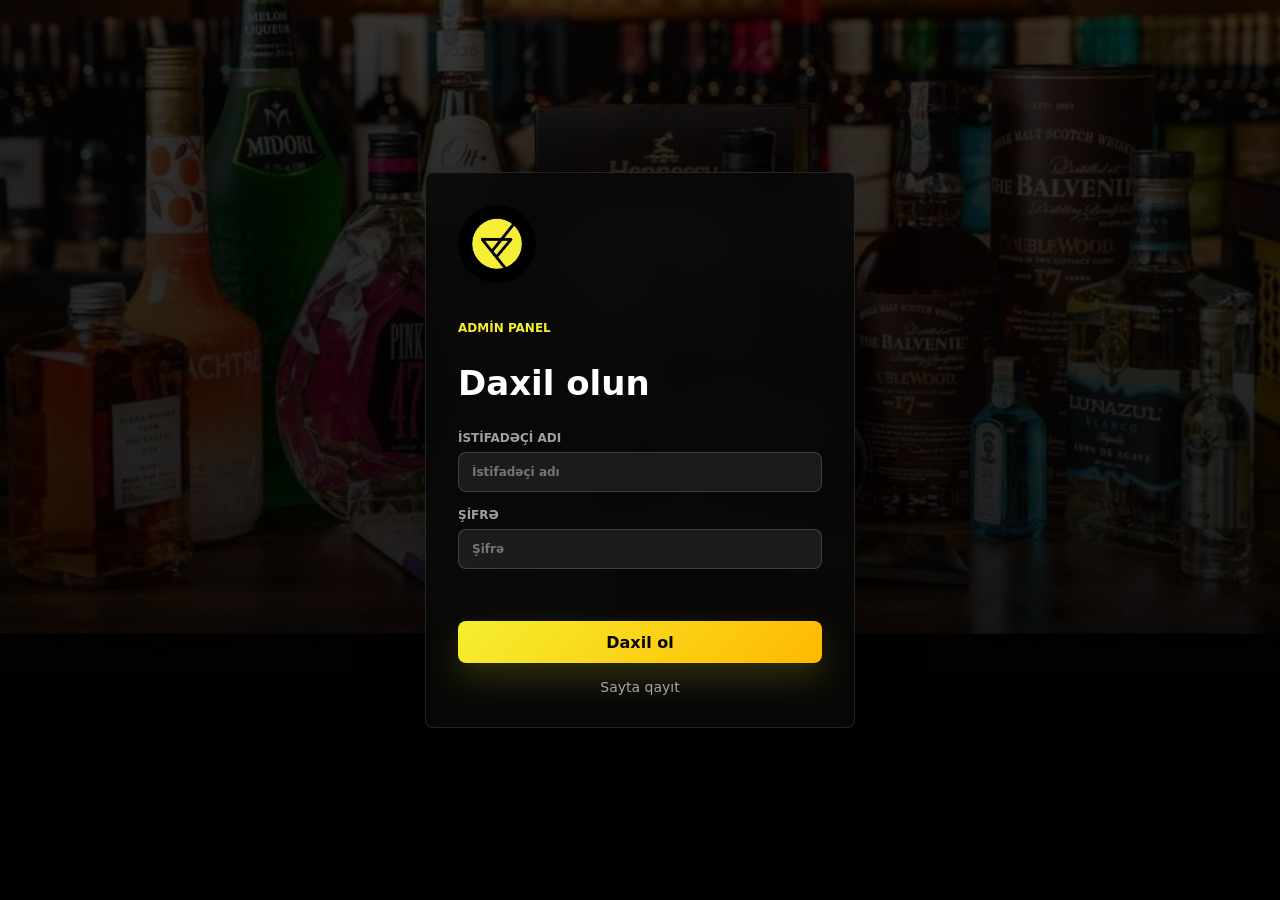
==== admin.html @ 233e59bf "Add files via upload" ====
<!doctype html>
<html lang="az">
  <head>
    <meta charset="UTF-8" />
    <meta name="viewport" content="width=device-width, initial-scale=1.0" />
    <title>AlcoPoint Admin</title>
    <link rel="icon" href="assets/logo.jpeg" />
    <link rel="stylesheet" href="assets/styles.css" />
  </head>
  <body class="admin-body">
    <div class="admin-login" id="loginScreen">
      <form class="login-card" id="loginForm">
        <img src="assets/logo.jpeg" alt="AlcoPoint" />
        <p class="eyebrow">Admin panel</p>
        <h1>Daxil olun</h1>
        <label>
          İstifadəçi adı
          <input name="username" type="text" autocomplete="username" placeholder="İstifadəçi adı" required />
        </label>
        <label>
          Şifrə
          <input name="password" type="password" autocomplete="current-password" placeholder="Şifrə" required />
        </label>
        <p class="form-error" id="loginError"></p>
        <button class="primary-btn" type="submit">Daxil ol</button>
        <a class="muted-link" href="index.html">Sayta qayıt</a>
      </form>
    </div>

    <div class="admin-shell" id="adminShell" hidden>
      <aside class="admin-sidebar">
        <a class="brand admin-brand" href="index.html">
          <img src="assets/logo.jpeg" alt="" />
          <span>ALCOPOINT</span>
        </a>
        <nav aria-label="Admin menyu">
          <a href="#dashboard" data-admin-link>Dashboard</a>
          <a href="#products" data-admin-link>Məhsullar</a>
          <a href="#stores" data-admin-link>Filiallar</a>
          <a href="#gallery" data-admin-link>Qalereya</a>
          <a href="#careers" data-admin-link>Karyera</a>
          <a href="#users" data-admin-link>İstifadəçilər</a>
          <a href="#settings" data-admin-link>Ayarlar</a>
        </nav>
        <div class="sidebar-bottom">
          <a class="outline-btn" href="index.html">Sayta bax</a>
          <button class="ghost-btn" id="logoutBtn" type="button">Çıxış</button>
        </div>
      </aside>

      <main class="admin-main">
        <section class="admin-view" id="view-dashboard">
          <div class="admin-heading">
            <div>
              <p class="eyebrow">İdarəetmə</p>
              <h1>Dashboard</h1>
            </div>
            <button class="ghost-btn" id="resetDemoBtn" type="button">Məlumatları sıfırla</button>
          </div>
          <div class="metric-grid" id="metricGrid"></div>
          <div class="admin-panel">
            <h2>Tez baxış</h2>
            <div class="recent-list" id="recentList"></div>
          </div>
        </section>

        <section class="admin-view" id="view-products" hidden>
          <div class="admin-heading">
            <div>
              <p class="eyebrow">Kataloq</p>
              <h1>Məhsullar</h1>
            </div>
            <button class="primary-btn" data-open-form="product" type="button">Yeni məhsul</button>
          </div>
          <div class="admin-grid-two">
            <form class="admin-form" id="productForm" hidden>
              <h2 id="productFormTitle">Yeni məhsul</h2>
              <input type="hidden" name="id" />
              <label>
                Məhsul adı
                <input name="name" type="text" required />
              </label>
              <div class="form-row">
                <label>
                  Kateqoriya
                  <select name="category" id="productCategorySelect"></select>
                </label>
                <label>
                  Həcm
                  <input name="volume" type="text" placeholder="700 ml" />
                </label>
              </div>
              <div class="form-row">
                <label>
                  Brend
                  <input name="brand" type="text" />
                </label>
                <label>
                  Mənbə
                  <input name="source" type="url" placeholder="https://wolt.com/..." />
                </label>
              </div>
              <label>
                Qısa təsvir
                <textarea name="description" rows="3"></textarea>
              </label>
              <label>
                Şəkil URL
                <input name="image" type="url" placeholder="https://..." />
              </label>
              <label>
                Şəkil yüklə
                <input name="imageFile" type="file" accept="image/*" />
              </label>
              <label class="checkbox-line">
                <input name="featured" type="checkbox" />
                Populyar məhsul kimi göstər
              </label>
              <div class="form-actions">
                <button class="primary-btn" type="submit">Yadda saxla</button>
                <button class="ghost-btn" data-cancel-form="product" type="button">Ləğv et</button>
              </div>
            </form>
            <div class="admin-panel">
              <div class="import-box">
                <h2>Excel ilə artır</h2>
                <p>
                  `.xlsx`, `.xls` və ya `.csv` faylında ad/name, kateqoriya/category,
                  şəkil/image, brend/brand və həcm/volume sütunlarını oxuyur. Qiymət
                  sütunu varsa da sayta əlavə edilmir.
                </p>
                <div class="import-actions">
                  <input id="productImportFile" type="file" accept=".xlsx,.xls,.csv,text/csv" />
                  <button class="ghost-btn" id="importProductsBtn" type="button">İdxal et</button>
                  <button class="ghost-btn" id="downloadTemplateBtn" type="button">Şablon CSV</button>
                </div>
                <div class="wolt-import">
                  <label>
                    Wolt linki ilə inteqrasiya
                    <input id="woltImportUrl" type="url" placeholder="https://wolt.com/en/aze/baku/venue/alkopoint" />
                  </label>
                  <button class="ghost-btn" id="importWoltBtn" type="button">Wolt-dan çək</button>
                </div>
                <p class="import-status" id="importStatus"></p>
              </div>
              <h2>Məhsul siyahısı</h2>
              <div class="admin-list" id="productList"></div>
            </div>
          </div>
        </section>

        <section class="admin-view" id="view-stores" hidden>
          <div class="admin-heading">
            <div>
              <p class="eyebrow">Ünvanlar</p>
              <h1>Filiallar</h1>
            </div>
            <button class="primary-btn" data-open-form="store" type="button">Yeni filial</button>
          </div>
          <div class="admin-grid-two">
            <form class="admin-form" id="storeForm" hidden>
              <h2 id="storeFormTitle">Yeni filial</h2>
              <input type="hidden" name="id" />
              <label>
                Filial adı
                <input name="name" type="text" required />
              </label>
              <label>
                Ünvan
                <textarea name="address" rows="3" required></textarea>
              </label>
              <div class="form-row">
                <label>
                  Telefon
                  <input name="phone" type="text" placeholder="+994..." />
                </label>
                <label>
                  İş saatı
                  <input name="hours" type="text" placeholder="09:00 - 01:00" />
                </label>
              </div>
              <label>
                Google Maps linki
                <input name="mapUrl" type="url" placeholder="https://maps.google.com/..." />
              </label>
              <div class="form-row">
                <label>
                  Latitude
                  <input name="lat" type="number" step="any" placeholder="40.4093" />
                </label>
                <label>
                  Longitude
                  <input name="lng" type="number" step="any" placeholder="49.8671" />
                </label>
              </div>
              <p class="form-hint">Ən yaxın filial funksiyası üçün koordinatları Google Maps-dən kopyalayın.</p>
              <label>
                Filial şəkli URL
                <input name="image" type="url" placeholder="https://..." />
              </label>
              <label>
                Filial şəkli yüklə
                <input name="imageFile" type="file" accept="image/*" />
              </label>
              <div class="form-actions">
                <button class="primary-btn" type="submit">Yadda saxla</button>
                <button class="ghost-btn" data-cancel-form="store" type="button">Ləğv et</button>
              </div>
            </form>
            <div class="admin-panel">
              <h2>Filial siyahısı</h2>
              <div class="admin-list" id="storeList"></div>
            </div>
          </div>
        </section>

        <section class="admin-view" id="view-gallery" hidden>
          <div class="admin-heading">
            <div>
              <p class="eyebrow">Media</p>
              <h1>Qalereya</h1>
            </div>
            <button class="primary-btn" data-open-form="gallery" type="button">Yeni media</button>
          </div>
          <div class="admin-grid-two">
            <form class="admin-form" id="galleryForm" hidden>
              <h2 id="galleryFormTitle">Yeni media</h2>
              <input type="hidden" name="id" />
              <label>
                Başlıq
                <input name="title" type="text" required />
              </label>
              <label>
                Media tipi
                <select name="type">
                  <option value="image">Şəkil</option>
                  <option value="video">Video</option>
                </select>
              </label>
              <label>
                Media URL
                <input name="image" type="url" placeholder="Şəkil və ya video linki" />
              </label>
              <label>
                Şəkil yüklə
                <input name="imageFile" type="file" accept="image/*" />
              </label>
              <label>
                Video yüklə
                <input name="videoFile" type="file" accept="video/*" />
              </label>
              <div class="form-actions">
                <button class="primary-btn" type="submit">Yadda saxla</button>
                <button class="ghost-btn" data-cancel-form="gallery" type="button">Ləğv et</button>
              </div>
            </form>
            <div class="admin-panel">
              <h2>Qalereya siyahısı</h2>
              <div class="admin-list" id="galleryList"></div>
            </div>
          </div>
        </section>


        <section class="admin-view" id="view-careers" hidden>
          <div class="admin-heading">
            <div>
              <p class="eyebrow">Karyera</p>
              <h1>Karyera səhifəsi</h1>
            </div>
            <button class="primary-btn" data-open-form="career" type="button">Yeni karyera məlumatı</button>
          </div>
          <div class="admin-grid-two">
            <form class="admin-form" id="careerForm" hidden>
              <h2 id="careerFormTitle">Yeni karyera məlumatı</h2>
              <input type="hidden" name="id" />
              <label>
                Başlıq
                <input name="title" type="text" required placeholder="Məsələn: Satış məsləhətçisi" />
              </label>
              <label>
                Məlumat
                <textarea name="description" rows="5" required placeholder="Vakansiya, komanda xəbəri və ya karyera məlumatı"></textarea>
              </label>
              <label>
                Şəkil URL
                <input name="image" type="url" placeholder="https://..." />
              </label>
              <label>
                Şəkil yüklə
                <input name="imageFile" type="file" accept="image/*" />
              </label>
              <label>
                Əlaqə / müraciət linki
                <input name="link" type="text" placeholder="mailto:hr@... və ya WhatsApp/link" />
              </label>
              <div class="form-actions">
                <button class="primary-btn" type="submit">Yadda saxla</button>
                <button class="ghost-btn" data-cancel-form="career" type="button">Ləğv et</button>
              </div>
            </form>
            <div class="admin-panel">
              <h2>Karyera məlumatları</h2>
              <div class="admin-list" id="careerList"></div>
            </div>
          </div>
        </section>

        <section class="admin-view" id="view-users" hidden>
          <div class="admin-heading">
            <div>
              <p class="eyebrow">Giriş</p>
              <h1>İstifadəçilər</h1>
            </div>
            <button class="primary-btn" data-open-form="user" type="button">Yeni istifadəçi</button>
          </div>
          <div class="admin-grid-two">
            <form class="admin-form" id="userForm" hidden>
              <h2 id="userFormTitle">Yeni istifadəçi</h2>
              <input type="hidden" name="id" />
              <label>
                İstifadəçi adı
                <input name="username" type="text" required />
              </label>
              <label>
                Şifrə
                <input name="password" type="text" required />
              </label>
              <label>
                Rol
                <select name="role">
                  <option value="admin">Admin</option>
                  <option value="moderator">Moderator</option>
                  <option value="career">Karyera</option>
                </select>
              </label>
              <div class="form-actions">
                <button class="primary-btn" type="submit">Yadda saxla</button>
                <button class="ghost-btn" data-cancel-form="user" type="button">Ləğv et</button>
              </div>
            </form>
            <div class="admin-panel">
              <h2>Admin istifadəçiləri</h2>
              <div class="admin-list" id="userList"></div>
            </div>
          </div>
        </section>

        <section class="admin-view" id="view-settings" hidden>
          <div class="admin-heading">
            <div>
              <p class="eyebrow">Sayt</p>
              <h1>Ayarlar</h1>
            </div>
          </div>
          <form class="admin-form settings-form" id="settingsForm">
            <label>
              Telefon
              <input name="phone" type="text" />
            </label>
            <label>
              E-mail
              <input name="email" type="email" />
            </label>
            <label>
              Instagram linki
              <input name="instagram" type="url" placeholder="https://www.instagram.com/..." />
            </label>
            <label>
              LinkedIn linki
              <input name="linkedin" type="url" placeholder="https://www.linkedin.com/company/..." />
            </label>
            <label>
              Wolt linki
              <input name="wolt" type="url" placeholder="https://wolt.com/en/aze/baku/brand/alcopoint" />
            </label>
            <label>
              Mərkəzi Ofis ünvanı
              <input name="officeAddress" type="text" placeholder="Aşıq Molla Cümə küçəsi, 1/5" />
            </label>
            <div class="form-row">
              <label>
                Mərkəzi Ofis iş saatı
                <input name="officeHours" type="text" placeholder="09:00 - 18:00" />
              </label>
              <label>
                Mağazaların iş saatı
                <input name="storeHours" type="text" placeholder="09:00 - 01:00" />
              </label>
            </div>
            <label>
              Ümumi iş saatı / köhnə sahə
              <input name="hours" type="text" placeholder="09:00 - 01:00" />
            </label>
            <button class="primary-btn" type="submit">Ayarları saxla</button>
          </form>
        </section>
      </main>
    </div>

    <script src="assets/wolt-products.js"></script>
    <script src="assets/shared.js"></script>
    <script src="assets/admin.js"></script>
  </body>
</html>
---- assets/styles.css ----
:root {
  --ink: #090909;
  --ink-soft: #181818;
  --paper: #ffffff;
  --muted: #f4f5f0;
  --line: rgba(9, 9, 9, 0.12);
  --yellow: #f6ef2f;
  --yellow-dark: #d7c900;
  --text-muted: rgba(255, 255, 255, 0.68);
  --shadow: 0 24px 70px rgba(0, 0, 0, 0.18);
  font-family:
    Inter, ui-sans-serif, system-ui, -apple-system, BlinkMacSystemFont, "Segoe UI",
    Arial, sans-serif;
}

* {
  box-sizing: border-box;
}

html {
  scroll-behavior: smooth;
}

body {
  margin: 0;
  background: var(--paper);
  color: var(--ink);
}

body,
input,
button,
textarea,
select {
  font: inherit;
}

img {
  display: block;
  max-width: 100%;
}

a {
  color: inherit;
  text-decoration: none;
}

button,
a,
input,
textarea,
select {
  border-radius: 8px;
}

.site-header,
.admin-sidebar,
.site-footer,
.contact-band,
.section,
.hero-content,
.hero-stats {
  padding-inline: clamp(18px, 4vw, 64px);
}

.site-header {
  position: fixed;
  inset: 0 0 auto;
  z-index: 40;
  display: flex;
  align-items: center;
  justify-content: space-between;
  height: 76px;
  background: rgba(3, 3, 3, 0.82);
  border-bottom: 1px solid rgba(255, 255, 255, 0.1);
  color: #fff;
  backdrop-filter: blur(18px);
}

.brand {
  display: inline-flex;
  align-items: center;
  gap: 10px;
  font-weight: 900;
  letter-spacing: 0;
}

.brand img,
.footer-brand img {
  width: 42px;
  height: 42px;
  border-radius: 50%;
  object-fit: cover;
}

.desktop-nav,
.header-actions {
  display: flex;
  align-items: center;
  gap: 18px;
}

.desktop-nav a {
  color: rgba(255, 255, 255, 0.74);
  font-size: 14px;
}

.desktop-nav a:hover {
  color: #fff;
}

.primary-btn,
.outline-btn,
.ghost-btn,
.danger-btn {
  display: inline-flex;
  min-height: 42px;
  align-items: center;
  justify-content: center;
  gap: 8px;
  border: 1px solid transparent;
  padding: 11px 18px;
  font-weight: 800;
  cursor: pointer;
  transition:
    transform 180ms ease,
    background 180ms ease,
    border-color 180ms ease,
    color 180ms ease;
}

.primary-btn {
  background: var(--yellow);
  color: #070707;
  border-color: var(--yellow);
}

.primary-btn:hover,
.outline-btn:hover,
.ghost-btn:hover,
.danger-btn:hover {
  transform: translateY(-1px);
}

.primary-btn.small {
  min-height: 38px;
  padding: 9px 14px;
}

.outline-btn {
  color: #fff;
  border-color: rgba(255, 255, 255, 0.34);
  background: rgba(255, 255, 255, 0.05);
}

.outline-btn.dark {
  color: var(--ink);
  border-color: rgba(9, 9, 9, 0.22);
  background: #fff;
}

.ghost-btn {
  background: rgba(255, 255, 255, 0.08);
  border-color: rgba(255, 255, 255, 0.14);
  color: #fff;
}

.danger-btn {
  background: rgba(221, 45, 45, 0.08);
  border-color: rgba(221, 45, 45, 0.18);
  color: #cc2020;
}

.menu-toggle {
  display: none;
  width: 44px;
  height: 44px;
  border: 1px solid rgba(255, 255, 255, 0.16);
  background: rgba(255, 255, 255, 0.06);
  padding: 11px;
}

.menu-toggle span {
  display: block;
  width: 100%;
  height: 2px;
  background: #fff;
}

.menu-toggle span + span {
  margin-top: 8px;
}

.mobile-nav {
  position: fixed;
  z-index: 35;
  top: 76px;
  left: 0;
  right: 0;
  display: none;
  grid-template-columns: 1fr;
  gap: 8px;
  background: rgba(3, 3, 3, 0.96);
  padding: 16px 20px 20px;
  color: #fff;
}

.mobile-nav.open {
  display: grid;
}

.hero {
  position: relative;
  min-height: 94vh;
  display: grid;
  align-items: end;
  overflow: hidden;
  background: #050505;
  color: #fff;
}

.hero-bg,
.hero-overlay {
  position: absolute;
  inset: 0;
}

.hero-bg {
  background-image: url("arxa-logo.jpeg");
  background-position: center bottom;
  background-size: cover;
  transform: scale(1.02);
}

.hero-overlay {
  background:
    linear-gradient(180deg, rgba(0, 0, 0, 0.4), rgba(0, 0, 0, 0.18) 42%, rgba(0, 0, 0, 0.92)),
    radial-gradient(circle at 18% 38%, rgba(246, 239, 47, 0.18), transparent 30%);
}

.hero-content {
  position: relative;
  z-index: 1;
  width: min(920px, 100%);
  padding-top: 128px;
  padding-bottom: 160px;
}

.hero-logo-mark {
  width: 88px;
  height: 88px;
  margin-bottom: 28px;
  border-radius: 50%;
  border: 1px solid rgba(246, 239, 47, 0.34);
  background: rgba(0, 0, 0, 0.42);
  padding: 8px;
}

.hero-logo-mark img {
  width: 100%;
  height: 100%;
  border-radius: 50%;
  object-fit: cover;
}

.eyebrow {
  margin: 0 0 12px;
  color: var(--yellow);
  font-size: 12px;
  font-weight: 900;
  letter-spacing: 0;
  text-transform: uppercase;
}

.hero h1 {
  margin: 0;
  font-size: clamp(56px, 13vw, 150px);
  line-height: 0.86;
  letter-spacing: 0;
}

.hero h1 span {
  color: var(--yellow);
}

.hero-copy {
  width: min(650px, 100%);
  margin: 28px 0 34px;
  color: rgba(255, 255, 255, 0.78);
  font-size: clamp(17px, 2vw, 22px);
}

.hero-actions,
.contact-actions,
.form-actions {
  display: flex;
  flex-wrap: wrap;
  gap: 12px;
}

.hero-stats {
  position: absolute;
  z-index: 2;
  left: 0;
  right: 0;
  bottom: 0;
  display: grid;
  grid-template-columns: repeat(3, 1fr);
  border-top: 1px solid rgba(255, 255, 255, 0.14);
  background: rgba(0, 0, 0, 0.56);
  backdrop-filter: blur(16px);
}

.hero-stats div {
  padding-block: 22px;
  border-right: 1px solid rgba(255, 255, 255, 0.12);
}

.hero-stats strong,
.hero-stats span {
  display: block;
}

.hero-stats strong {
  font-size: clamp(22px, 3vw, 34px);
}

.hero-stats span {
  color: rgba(255, 255, 255, 0.56);
  font-size: 13px;
}

.section {
  padding-block: clamp(58px, 8vw, 104px);
}

.section-dark {
  background: var(--ink);
  color: #fff;
}

.section-muted {
  background: var(--muted);
}

.feature-strip {
  display: grid;
  grid-template-columns: repeat(3, 1fr);
  gap: 1px;
  border: 1px solid rgba(255, 255, 255, 0.1);
  background: rgba(255, 255, 255, 0.1);
}

.feature-strip > div {
  background: #101010;
  padding: clamp(22px, 4vw, 42px);
}

.feature-icon {
  display: inline-flex;
  align-items: center;
  justify-content: center;
  width: 42px;
  height: 42px;
  margin-bottom: 22px;
  border-radius: 50%;
  background: var(--yellow);
  color: var(--ink);
  font-weight: 900;
}

.feature-strip h2 {
  margin: 0 0 10px;
  font-size: clamp(20px, 2vw, 30px);
}

.feature-strip p {
  margin: 0;
  color: rgba(255, 255, 255, 0.62);
}

.section-heading {
  display: grid;
  gap: 8px;
  margin-bottom: 34px;
}

.section-heading.split {
  grid-template-columns: minmax(0, 1fr) auto;
  align-items: end;
  gap: 22px;
}

.section-heading h2 {
  margin: 0;
  font-size: clamp(32px, 5vw, 62px);
  line-height: 1;
}

.section-heading p:not(.eyebrow) {
  margin: 0;
  color: rgba(9, 9, 9, 0.62);
  max-width: 700px;
}

.toolbar {
  display: grid;
  grid-template-columns: minmax(240px, 360px) 1fr;
  gap: 18px;
  align-items: end;
  margin-bottom: 28px;
}

.search-box {
  display: grid;
  gap: 7px;
}

.search-box span,
.admin-form label,
.login-card label {
  color: rgba(9, 9, 9, 0.58);
  font-size: 12px;
  font-weight: 800;
  text-transform: uppercase;
}

.search-box input,
.admin-form input,
.admin-form textarea,
.admin-form select,
.login-card input {
  width: 100%;
  border: 1px solid var(--line);
  background: #fff;
  padding: 12px 13px;
  color: var(--ink);
  outline: none;
}

.search-box input:focus,
.admin-form input:focus,
.admin-form textarea:focus,
.admin-form select:focus,
.login-card input:focus {
  border-color: var(--yellow-dark);
  box-shadow: 0 0 0 3px rgba(246, 239, 47, 0.22);
}

.category-tabs {
  display: flex;
  flex-wrap: wrap;
  gap: 8px;
}

.category-tabs button {
  min-height: 42px;
  border: 1px solid var(--line);
  background: #fff;
  padding: 8px 13px;
  color: rgba(9, 9, 9, 0.7);
  cursor: pointer;
}

.category-tabs button.active {
  border-color: var(--ink);
  background: var(--ink);
  color: #fff;
}

.product-grid {
  display: grid;
  grid-template-columns: repeat(4, minmax(0, 1fr));
  gap: 18px;
}

.product-card,
.store-card,
.gallery-card,
.admin-panel,
.admin-form,
.metric-card,
.login-card {
  border: 1px solid var(--line);
  background: #fff;
  border-radius: 8px;
}

.product-card {
  overflow: hidden;
  transition:
    transform 180ms ease,
    box-shadow 180ms ease;
}

.product-card:hover {
  transform: translateY(-3px);
  box-shadow: var(--shadow);
}

.product-media {
  position: relative;
  aspect-ratio: 1;
  display: grid;
  place-items: center;
  overflow: hidden;
  background:
    linear-gradient(135deg, #141414, #050505),
    var(--ink);
}

.product-media > img {
  width: 100%;
  height: 100%;
  object-fit: cover;
}

.product-placeholder {
  display: grid;
  place-items: center;
  gap: 12px;
  color: rgba(255, 255, 255, 0.58);
  font-weight: 800;
}

.product-placeholder img {
  width: min(46%, 130px);
  border-radius: 50%;
}

.badge {
  position: absolute;
  top: 12px;
  left: 12px;
  z-index: 1;
  border-radius: 999px;
  background: var(--yellow);
  color: var(--ink);
  padding: 6px 9px;
  font-size: 11px;
  font-weight: 900;
}

.product-info {
  padding: 17px;
}

.product-info span,
.card-meta small {
  color: rgba(9, 9, 9, 0.48);
  font-size: 12px;
  font-weight: 800;
}

.product-info h3 {
  min-height: 48px;
  margin: 7px 0;
  font-size: 18px;
  line-height: 1.25;
}

.product-info p {
  min-height: 64px;
  margin: 0 0 16px;
  color: rgba(9, 9, 9, 0.58);
  font-size: 14px;
}

.card-meta {
  display: flex;
  align-items: center;
  justify-content: space-between;
  gap: 12px;
}

.store-grid {
  display: grid;
  grid-template-columns: repeat(3, minmax(0, 1fr));
  gap: 16px;
}

.store-card {
  display: grid;
  grid-template-columns: 88px 1fr;
  gap: 16px;
  padding: 16px;
}

.store-art {
  width: 88px;
  height: 88px;
  display: grid;
  place-items: center;
  border-radius: 8px;
  overflow: hidden;
  background: var(--ink);
}

.store-art img {
  width: 100%;
  height: 100%;
  object-fit: cover;
}

.store-art img[src$="logo.jpeg"] {
  width: 72%;
  height: 72%;
  border-radius: 50%;
}

.store-card h3,
.store-card p,
.store-card ul {
  margin: 0;
}

.store-card h3 {
  font-size: 17px;
}

.store-card p,
.store-card li {
  color: rgba(9, 9, 9, 0.6);
  font-size: 14px;
}

.store-card ul {
  display: grid;
  gap: 4px;
  padding: 12px 0 0;
  list-style: none;
}

.store-card a {
  display: inline-flex;
  margin-top: 12px;
  color: var(--ink);
  font-weight: 900;
  border-bottom: 2px solid var(--yellow-dark);
  border-radius: 0;
}

.gallery-grid {
  display: grid;
  grid-template-columns: 1.3fr 1fr 1fr;
  grid-auto-rows: 260px;
  gap: 16px;
}

.gallery-card {
  position: relative;
  margin: 0;
  overflow: hidden;
  background: var(--ink);
}

.gallery-card:first-child {
  grid-row: span 2;
}

.gallery-card img {
  width: 100%;
  height: 100%;
  object-fit: cover;
}

.gallery-card figcaption {
  position: absolute;
  left: 14px;
  right: 14px;
  bottom: 14px;
  border-radius: 8px;
  background: rgba(0, 0, 0, 0.58);
  color: #fff;
  padding: 10px 12px;
  font-weight: 800;
  backdrop-filter: blur(12px);
}

.contact-band {
  display: grid;
  grid-template-columns: 1fr auto;
  align-items: center;
  gap: 24px;
  background: var(--ink);
  color: #fff;
  padding-block: 52px;
}

.contact-band h2 {
  margin: 0 0 10px;
  font-size: clamp(28px, 4vw, 48px);
}

.contact-band p {
  margin: 0;
  color: var(--text-muted);
}

.site-footer {
  display: flex;
  align-items: center;
  justify-content: space-between;
  gap: 20px;
  background: #050505;
  color: rgba(255, 255, 255, 0.62);
  padding-block: 22px;
}

.footer-brand {
  display: inline-flex;
  align-items: center;
  gap: 10px;
  color: #fff;
  font-weight: 900;
}

.empty-state {
  grid-column: 1 / -1;
  padding: 26px;
  border: 1px dashed var(--line);
  border-radius: 8px;
  color: rgba(9, 9, 9, 0.54);
}

.age-gate,
.admin-login {
  position: fixed;
  inset: 0;
  z-index: 90;
  display: grid;
  place-items: center;
  background:
    linear-gradient(180deg, rgba(0, 0, 0, 0.78), rgba(0, 0, 0, 0.92)),
    url("arxa-logo.jpeg") center bottom / cover;
  padding: 20px;
}

.age-gate.hidden,
.admin-login[hidden] {
  display: none;
}

.age-panel,
.login-card {
  width: min(430px, 100%);
  padding: 32px;
  background: rgba(8, 8, 8, 0.88);
  border: 1px solid rgba(255, 255, 255, 0.12);
  border-radius: 8px;
  color: #fff;
  box-shadow: var(--shadow);
  backdrop-filter: blur(20px);
}

.age-panel img,
.login-card img {
  width: 78px;
  height: 78px;
  object-fit: cover;
  border-radius: 50%;
  margin-bottom: 22px;
}

.age-panel h1,
.login-card h1 {
  margin: 0 0 12px;
  font-size: 34px;
}

.age-panel p:not(.eyebrow),
.login-card p:not(.eyebrow) {
  color: var(--text-muted);
}

.login-card {
  display: grid;
  gap: 16px;
}

.login-card label {
  display: grid;
  gap: 7px;
  color: rgba(255, 255, 255, 0.62);
}

.login-card input {
  background: rgba(255, 255, 255, 0.08);
  border-color: rgba(255, 255, 255, 0.16);
  color: #fff;
}

.muted-link {
  color: rgba(255, 255, 255, 0.62);
  text-align: center;
  font-size: 14px;
}

.form-error {
  min-height: 20px;
  margin: 0;
  color: #ff6b6b;
  font-size: 14px;
}

.admin-body {
  background: #f3f4ee;
}

.admin-shell {
  min-height: 100vh;
  display: grid;
  grid-template-columns: 280px 1fr;
}

.admin-sidebar {
  position: sticky;
  top: 0;
  height: 100vh;
  display: flex;
  flex-direction: column;
  gap: 28px;
  background: #050505;
  color: #fff;
  padding-block: 24px;
}

.admin-brand {
  padding-bottom: 20px;
  border-bottom: 1px solid rgba(255, 255, 255, 0.1);
}

.admin-sidebar nav {
  display: grid;
  gap: 8px;
}

.admin-sidebar nav a {
  padding: 12px 14px;
  color: rgba(255, 255, 255, 0.62);
  border: 1px solid transparent;
}

.admin-sidebar nav a.active,
.admin-sidebar nav a:hover {
  background: var(--yellow);
  color: var(--ink);
}

.sidebar-bottom {
  margin-top: auto;
  display: grid;
  gap: 10px;
}

.admin-main {
  padding: clamp(18px, 4vw, 46px);
}

.admin-heading {
  display: flex;
  align-items: center;
  justify-content: space-between;
  gap: 18px;
  margin-bottom: 24px;
}

.admin-heading h1 {
  margin: 0;
  font-size: clamp(30px, 5vw, 52px);
}

.metric-grid {
  display: grid;
  grid-template-columns: repeat(3, 1fr);
  gap: 14px;
  margin-bottom: 18px;
}

.metric-card {
  padding: 22px;
}

.metric-card span,
.metric-card small {
  display: block;
  color: rgba(9, 9, 9, 0.55);
}

.metric-card strong {
  display: block;
  margin: 8px 0 4px;
  font-size: 42px;
}

.admin-panel,
.admin-form {
  padding: 20px;
}

.admin-panel h2,
.admin-form h2 {
  margin: 0 0 16px;
}

.import-box {
  display: grid;
  gap: 12px;
  margin-bottom: 18px;
  padding-bottom: 18px;
  border-bottom: 1px solid var(--line);
}

.import-box p {
  margin: 0;
  color: rgba(9, 9, 9, 0.58);
  font-size: 14px;
}

.import-actions {
  display: flex;
  flex-wrap: wrap;
  align-items: center;
  gap: 10px;
}

.wolt-import {
  display: grid;
  grid-template-columns: minmax(260px, 1fr) auto;
  gap: 10px;
  align-items: end;
}

.wolt-import label {
  display: grid;
  gap: 7px;
  color: rgba(9, 9, 9, 0.58);
  font-size: 12px;
  font-weight: 800;
  text-transform: uppercase;
}

.wolt-import input {
  width: 100%;
  border: 1px solid var(--line);
  background: #fff;
  padding: 12px 13px;
  color: var(--ink);
  outline: none;
}

.import-actions input {
  max-width: 320px;
  border: 1px solid var(--line);
  background: #fff;
  padding: 10px;
}

.import-status {
  min-height: 20px;
  color: rgba(9, 9, 9, 0.7) !important;
  font-weight: 700;
}

.recent-list,
.admin-list,
.admin-form {
  display: grid;
  gap: 12px;
}

.recent-row,
.admin-list-row {
  display: grid;
  gap: 4px;
  padding: 14px;
  border: 1px solid var(--line);
  border-radius: 8px;
  background: #fff;
}

.recent-row span,
.admin-list-row span {
  color: rgba(9, 9, 9, 0.56);
  font-size: 14px;
}

.admin-grid-two {
  display: grid;
  grid-template-columns: minmax(310px, 430px) 1fr;
  gap: 18px;
  align-items: start;
}

.admin-form[hidden] {
  display: none;
}

.admin-form label {
  display: grid;
  gap: 7px;
}

.form-row {
  display: grid;
  grid-template-columns: repeat(2, 1fr);
  gap: 12px;
}

.checkbox-line {
  display: flex !important;
  grid-template-columns: auto 1fr;
  align-items: center;
  gap: 10px !important;
}

.checkbox-line input {
  width: auto;
}

.admin-list-row {
  grid-template-columns: 72px 1fr auto;
  align-items: center;
}

.admin-thumb {
  width: 72px;
  height: 72px;
  overflow: hidden;
  border-radius: 8px;
  background: #111;
}

.admin-thumb img {
  width: 100%;
  height: 100%;
  object-fit: cover;
}

.admin-thumb-mark {
  width: 100%;
  height: 100%;
  display: grid;
  place-items: center;
}

.admin-thumb-mark img {
  width: 70%;
  height: 70%;
  border-radius: 50%;
}

.row-actions {
  display: flex;
  flex-wrap: wrap;
  justify-content: end;
  gap: 8px;
}

.admin-main .ghost-btn {
  background: #fff;
  border-color: var(--line);
  color: var(--ink);
}

.settings-form {
  max-width: 680px;
}

@media (max-width: 1100px) {
  .product-grid {
    grid-template-columns: repeat(3, minmax(0, 1fr));
  }

  .store-grid {
    grid-template-columns: repeat(2, minmax(0, 1fr));
  }

  .admin-shell {
    grid-template-columns: 1fr;
  }

  .admin-sidebar {
    position: relative;
    height: auto;
  }

  .admin-sidebar nav {
    grid-template-columns: repeat(5, minmax(0, 1fr));
  }
}

@media (max-width: 820px) {
  .desktop-nav,
  .header-actions {
    display: none;
  }

  .menu-toggle {
    display: block;
  }

  .hero {
    min-height: 86vh;
  }

  .hero-content {
    padding-bottom: 170px;
  }

  .hero-stats,
  .feature-strip,
  .toolbar,
  .section-heading.split,
  .contact-band,
  .admin-grid-two,
  .metric-grid {
    grid-template-columns: 1fr;
  }

  .product-grid,
  .store-grid,
  .gallery-grid {
    grid-template-columns: 1fr;
  }

  .gallery-card:first-child {
    grid-row: span 1;
  }

  .admin-list-row {
    grid-template-columns: 64px 1fr;
  }

  .wolt-import {
    grid-template-columns: 1fr;
  }

  .row-actions {
    grid-column: 1 / -1;
    justify-content: start;
  }

  .admin-sidebar nav {
    grid-template-columns: repeat(2, minmax(0, 1fr));
  }

  .site-footer {
    flex-direction: column;
    align-items: flex-start;
  }
}

@media (max-width: 560px) {
  .site-header,
  .admin-sidebar,
  .site-footer,
  .contact-band,
  .section,
  .hero-content,
  .hero-stats {
    padding-inline: 16px;
  }

  .brand span {
    font-size: 15px;
  }

  .hero h1 {
    font-size: 52px;
  }

  .hero-stats {
    gap: 0;
  }

  .form-row {
    grid-template-columns: 1fr;
  }

  .admin-heading {
    align-items: flex-start;
    flex-direction: column;
  }
}

/* Updates: larger header text, gallery video support, admin users */
.brand span {
  font-size: clamp(24px, 2.2vw, 36px);
  letter-spacing: -0.03em;
}

.desktop-nav a {
  font-size: clamp(18px, 1.45vw, 25px);
  font-weight: 800;
}

.mobile-nav a {
  font-size: 20px;
  font-weight: 800;
}

.gallery-card video,
.admin-thumb video {
  width: 100%;
  height: 100%;
  object-fit: cover;
  display: block;
}

.admin-user-icon {
  display: grid;
  place-items: center;
  background: var(--ink);
  color: var(--yellow);
  font-weight: 900;
  font-size: 24px;
}

.metric-grid {
  grid-template-columns: repeat(auto-fit, minmax(180px, 1fr));
}

.danger-btn:disabled {
  opacity: 0.45;
  cursor: not-allowed;
}

@media (max-width: 1100px) {
  .admin-sidebar nav {
    grid-template-columns: repeat(3, minmax(0, 1fr));
  }
}

@media (max-width: 560px) {
  .brand span {
    font-size: 20px;
  }
}

.footer-socials {
  display: inline-flex;
  align-items: center;
  gap: 12px;
  flex-wrap: wrap;
}

.footer-socials a {
  color: #fff;
  text-decoration: none;
  font-weight: 800;
  border: 1px solid rgba(255, 255, 255, 0.18);
  border-radius: 999px;
  padding: 10px 14px;
  transition: border-color 0.2s ease, transform 0.2s ease;
}

.footer-socials a:hover {
  border-color: var(--accent);
  transform: translateY(-1px);
}

/* Full modern premium upgrade */
:root {
  --gold: #f6ef2f;
  --gold-2: #ffb800;
  --glass: rgba(255,255,255,.07);
  --glass-line: rgba(255,255,255,.14);
}
body {
  background:
    radial-gradient(circle at 18% 8%, rgba(246,239,47,.08), transparent 28%),
    linear-gradient(180deg, #050505 0%, #0b0b0b 42%, #f7f7f2 42%);
}
.site-header { box-shadow: 0 18px 60px rgba(0,0,0,.22); }
.brand span, .footer-brand span { letter-spacing: .5px; }
.desktop-nav a { font-size: 16px; font-weight: 700; }
.desktop-nav a::after {
  content: ""; display: block; height: 2px; width: 0; margin-top: 5px;
  background: linear-gradient(90deg, var(--gold), var(--gold-2)); transition: width .22s ease;
}
.desktop-nav a:hover::after { width: 100%; }
.primary-btn {
  background: linear-gradient(135deg, var(--gold), var(--gold-2));
  border: 0; box-shadow: 0 14px 34px rgba(246,239,47,.18);
}
.outline-btn, .ghost-btn { backdrop-filter: blur(10px); }
.hero { min-height: 100vh; }
.hero-bg { filter: saturate(1.05) contrast(1.04); animation: heroFloat 18s ease-in-out infinite alternate; }
.hero-content h1 { letter-spacing: -3px; text-shadow: 0 20px 70px rgba(0,0,0,.5); }
.hero-copy { max-width: 660px; font-size: clamp(18px, 2vw, 24px); }
.hero-stats {
  border-top: 1px solid rgba(255,255,255,.14);
  background: linear-gradient(90deg, rgba(255,255,255,.04), rgba(246,239,47,.05));
  backdrop-filter: blur(16px);
}
.nearest-mini {
  display: inline-flex; align-items: center; gap: 10px; margin-top: 18px; padding: 12px 16px;
  border: 1px solid rgba(246,239,47,.28); border-radius: 999px; background: rgba(0,0,0,.36);
  color: #fff; backdrop-filter: blur(12px);
}
.nearest-mini span { color: rgba(255,255,255,.72); }
.section-dark, .contact-band, .site-footer { background: #070707; }
.feature-strip > div, .product-card, .store-card, .gallery-card, .admin-panel, .metric-card {
  transition: transform .22s ease, box-shadow .22s ease, border-color .22s ease;
}
.feature-strip > div:hover, .product-card:hover, .store-card:hover, .gallery-card:hover {
  transform: translateY(-6px); box-shadow: 0 28px 80px rgba(0,0,0,.18); border-color: rgba(246,239,47,.35);
}
.product-card, .store-card, .gallery-card {
  overflow: hidden; border-radius: 26px;
}
.product-media img, .gallery-card img, .gallery-card video { transition: transform .35s ease; }
.product-card:hover .product-media img, .gallery-card:hover img, .gallery-card:hover video { transform: scale(1.045); }
.badge, .feature-icon, .distance-pill, .nearest-label {
  background: linear-gradient(135deg, var(--gold), var(--gold-2)); color: #070707; font-weight: 900;
}
.nearest-panel {
  display: grid; grid-template-columns: 1fr auto; gap: 18px; align-items: center;
  margin: 0 clamp(18px,4vw,64px) 34px; padding: clamp(20px,3vw,34px);
  border-radius: 30px; color: #fff;
  background:
    radial-gradient(circle at 8% 10%, rgba(246,239,47,.18), transparent 30%),
    linear-gradient(135deg, #070707, #171717);
  box-shadow: 0 30px 90px rgba(0,0,0,.18);
}
.nearest-panel h2 { margin: 4px 0 8px; font-size: clamp(28px,3vw,44px); }
.nearest-panel p { color: rgba(255,255,255,.72); margin: 0; }
.nearest-status { grid-column: 1 / -1; font-weight: 800; }
.store-card.nearest { border: 2px solid rgba(246,239,47,.75); background: linear-gradient(180deg,#fff,#fffbea); }
.store-title-row { display: flex; align-items: flex-start; justify-content: space-between; gap: 12px; }
.distance-pill { white-space: nowrap; border-radius: 999px; padding: 8px 11px; font-size: 12px; }
.nearest-label { display: inline-flex; border-radius: 999px; padding: 7px 10px; margin: 0 0 10px; font-size: 12px; }
.form-hint { margin-top: -10px; color: rgba(255,255,255,.62); font-size: 13px; }
@keyframes heroFloat { from { transform: scale(1.02); } to { transform: scale(1.08) translateY(-10px); } }
@media (max-width: 760px) {
  .nearest-panel { grid-template-columns: 1fr; }
  .desktop-nav, .header-actions { display: none; }
  .menu-toggle { display: block; }
  .hero-content h1 { letter-spacing: -1px; }
}
@media (prefers-reduced-motion: reduce) {
  *, .hero-bg { animation: none !important; transition: none !important; }
}


/* Career page and social icons */
.career-grid {
  display: grid;
  grid-template-columns: repeat(auto-fit, minmax(280px, 1fr));
  gap: 22px;
  padding: 0 clamp(18px, 4vw, 64px);
}
.career-card {
  background: #fff;
  border: 1px solid var(--line);
  border-radius: 28px;
  overflow: hidden;
  box-shadow: 0 18px 55px rgba(0,0,0,.08);
  transition: transform .22s ease, box-shadow .22s ease, border-color .22s ease;
}
.career-card:hover {
  transform: translateY(-6px);
  border-color: rgba(246,239,47,.45);
  box-shadow: 0 28px 80px rgba(0,0,0,.14);
}
.career-media { height: 240px; background: #080808; }
.career-media img { width: 100%; height: 100%; object-fit: cover; display: block; }
.career-info { padding: 22px; }
.career-info > span { color: #8a7f00; font-weight: 900; text-transform: uppercase; letter-spacing: .08em; font-size: 12px; }
.career-info h3 { margin: 8px 0 10px; font-size: clamp(22px,2.2vw,32px); color: var(--ink); }
.career-info p { color: rgba(9,9,9,.68); line-height: 1.65; }
.footer-socials a, .contact-actions a { display: inline-flex; align-items: center; gap: 9px; }
.footer-socials svg, .contact-actions svg { width: 20px; height: 20px; fill: currentColor; flex: 0 0 auto; }
.contact-actions .primary-btn svg, .contact-actions .primary-btn span { color: #080808; }
@media (max-width: 760px) { .career-media { height: 200px; } }


/* Contact work-hours upgrade */
.contact-band {
  grid-template-columns: minmax(220px, 0.8fr) minmax(280px, 1fr) auto;
}
.contact-info-grid {
  display: grid;
  grid-template-columns: repeat(2, minmax(180px, 1fr));
  gap: 14px;
}
.contact-info-card {
  display: flex;
  align-items: flex-start;
  gap: 14px;
  padding: 18px;
  border: 1px solid rgba(255,255,255,.12);
  border-radius: 22px;
  background: rgba(255,255,255,.06);
  backdrop-filter: blur(14px);
}
.contact-info-card h3 {
  margin: 0 0 6px;
  color: #fff;
  font-size: 18px;
}
.contact-info-card p {
  margin: 0 0 8px;
  color: rgba(255,255,255,.68);
  line-height: 1.45;
}
.contact-info-card strong {
  color: var(--gold);
  font-size: 17px;
}
.contact-icon {
  width: 42px;
  height: 42px;
  display: grid;
  place-items: center;
  border-radius: 14px;
  background: rgba(246,239,47,.12);
  flex: 0 0 auto;
}
.footer-office {
  display: grid;
  gap: 5px;
  font-size: 13px;
  line-height: 1.35;
}
.footer-office b {
  color: #fff;
}
@media (max-width: 980px) {
  .contact-band {
    grid-template-columns: 1fr;
  }
  .contact-info-grid {
    grid-template-columns: 1fr;
  }
}
@media (max-width: 760px) {
  .site-footer {
    align-items: flex-start;
  }
}


/* Stores map */
.stores-map-panel {
  margin-top: 34px;
  background: rgba(12, 12, 12, 0.92);
  border: 1px solid rgba(212, 175, 55, 0.24);
  border-radius: 28px;
  padding: 22px;
  box-shadow: 0 22px 60px rgba(0, 0, 0, 0.22);
  overflow: hidden;
}

.map-heading {
  margin-bottom: 18px;
}

.stores-map {
  width: 100%;
  height: 460px;
  border-radius: 22px;
  overflow: hidden;
  border: 1px solid rgba(255, 255, 255, 0.12);
  background: #171717;
  z-index: 1;
}

.map-note {
  margin: 14px 4px 0;
  color: rgba(255, 255, 255, 0.72);
  font-size: 14px;
}

.map-popup {
  min-width: 190px;
  font-family: Arial, sans-serif;
  line-height: 1.45;
}

.map-popup strong {
  color: #111;
}

.map-popup a {
  color: #8a6500;
  font-weight: 700;
  text-decoration: none;
}

@media (max-width: 700px) {
  .stores-map-panel {
    padding: 14px;
    border-radius: 22px;
  }

  .stores-map {
    height: 360px;
    border-radius: 18px;
  }
}


/* === AlcoPoint multilingual + light/dark modern UI === */
:root { --font-main: "Manrope", Inter, ui-sans-serif, system-ui, -apple-system, BlinkMacSystemFont, "Segoe UI", Arial, sans-serif; --font-display: "Playfair Display", Georgia, serif; }
body, input, button, textarea, select { font-family: var(--font-main); }
.hero h1, .section-heading h2, .contact-band h2, .admin-heading h1 { font-family: var(--font-display); letter-spacing: .02em; }
.utility-switcher, .mobile-tools { display: flex; align-items: center; gap: 8px; }
.utility-switcher select, .mobile-tools select, .theme-toggle { min-height: 38px; border-radius: 999px; border: 1px solid rgba(255,255,255,.22); background: rgba(255,255,255,.08); color: #fff; padding: 0 12px; outline: none; font-weight: 800; cursor: pointer; }
.utility-switcher select option, .mobile-tools select option { color: #111; }
.theme-toggle { width: 42px; padding: 0; display: inline-grid; place-items: center; }
.mobile-tools { padding: 8px 0 0; }
body.theme-dark { background: #050505; color: #fff; }
body.theme-dark .section, body.theme-dark .section-muted { background: #080808; color: #fff; }
body.theme-dark .section-muted { background: #101010; }
body.theme-dark .product-card, body.theme-dark .store-card, body.theme-dark .career-card, body.theme-dark .nearest-panel, body.theme-dark .stores-map-panel, body.theme-dark .contact-info-card { background: rgba(255,255,255,.06); color: #fff; border-color: rgba(255,255,255,.12); box-shadow: 0 20px 60px rgba(0,0,0,.28); }
body.theme-dark .search-box input, body.theme-dark .category-tabs button { background: rgba(255,255,255,.08); color:#fff; border-color: rgba(255,255,255,.16); }
body.theme-dark .section-heading p, body.theme-dark .product-info p, body.theme-dark .career-info p, body.theme-dark .store-card p, body.theme-dark .nearest-status { color: rgba(255,255,255,.72); }
body.theme-dark .site-footer { border-top: 1px solid rgba(255,255,255,.12); }
body.theme-light { background: #f7f7f2; color: #101010; }
body.theme-light .site-header { background: rgba(255,255,255,.88); color: #111; border-bottom: 1px solid rgba(0,0,0,.08); }
body.theme-light .site-header a, body.theme-light .brand, body.theme-light .desktop-nav a { color: #111; }
body.theme-light .menu-toggle, body.theme-light .utility-switcher select, body.theme-light .theme-toggle { background: rgba(0,0,0,.05); border-color: rgba(0,0,0,.14); color: #111; }
body.theme-light .menu-toggle span { background: #111; }
body.theme-light .hero { background: #f7f7f2; color: #111; }
body.theme-light .hero-overlay { background: linear-gradient(90deg, rgba(247,247,242,.96), rgba(247,247,242,.70), rgba(247,247,242,.30)); }
body.theme-light .hero-bg { opacity: .26; filter: grayscale(.12); }
body.theme-light .outline-btn { color:#111; border-color: rgba(0,0,0,.18); background: rgba(255,255,255,.7); }
body.theme-light .section-dark, body.theme-light .contact-band, body.theme-light .site-footer { background: #fff; color: #111; }
body.theme-light .contact-band p, body.theme-light .site-footer p, body.theme-light .footer-office span { color: rgba(0,0,0,.68); }
body.theme-light .footer-socials a { color:#111; border-color: rgba(0,0,0,.14); }
body.theme-light .mobile-nav { background: rgba(255,255,255,.98); color:#111; }
body.theme-light .mobile-nav a { color:#111; }
@media (max-width: 960px) { .utility-switcher { display:none; } .mobile-tools { display:flex; } }
@media (min-width: 961px) { .mobile-tools { display:none; } }

/* === Theme color upgrade: light/dark changes backgrounds, cards and typography === */
:root {
  --font-main: "Manrope", "Inter", ui-sans-serif, system-ui, -apple-system, BlinkMacSystemFont, "Segoe UI", Arial, sans-serif;
  --font-display: "Playfair Display", "Cormorant Garamond", Georgia, serif;
}

body.theme-dark {
  --page-bg: #050505;
  --section-bg: #080808;
  --section-alt: #111111;
  --card-bg: rgba(255, 255, 255, 0.065);
  --card-bg-strong: rgba(255, 255, 255, 0.095);
  --text-main: #ffffff;
  --text-soft: rgba(255, 255, 255, 0.74);
  --text-muted-theme: rgba(255, 255, 255, 0.58);
  --border-theme: rgba(255, 255, 255, 0.14);
  --header-bg: rgba(5, 5, 5, 0.88);
  --footer-bg: #070707;
  --input-bg: rgba(255, 255, 255, 0.08);
  --shadow-theme: 0 24px 70px rgba(0, 0, 0, 0.42);
  --accent: #f6ef2f;
  background:
    radial-gradient(circle at 18% 10%, rgba(246, 239, 47, 0.12), transparent 30%),
    linear-gradient(180deg, #030303 0%, #0a0a0a 48%, #050505 100%);
  color: var(--text-main);
}

body.theme-light {
  --page-bg: #f7f5ec;
  --section-bg: #fffaf0;
  --section-alt: #f0eadc;
  --card-bg: rgba(255, 255, 255, 0.92);
  --card-bg-strong: #ffffff;
  --text-main: #15120c;
  --text-soft: rgba(21, 18, 12, 0.76);
  --text-muted-theme: rgba(21, 18, 12, 0.58);
  --border-theme: rgba(21, 18, 12, 0.12);
  --header-bg: rgba(255, 250, 240, 0.9);
  --footer-bg: #fffaf0;
  --input-bg: rgba(21, 18, 12, 0.045);
  --shadow-theme: 0 22px 60px rgba(70, 55, 20, 0.13);
  --accent: #c99a00;
  background:
    radial-gradient(circle at 18% 10%, rgba(201, 154, 0, 0.16), transparent 32%),
    linear-gradient(180deg, #fffaf0 0%, #f7f5ec 52%, #efe8d8 100%);
  color: var(--text-main);
}

body.theme-dark,
body.theme-light,
body.theme-dark input,
body.theme-light input,
body.theme-dark button,
body.theme-light button,
body.theme-dark textarea,
body.theme-light textarea,
body.theme-dark select,
body.theme-light select {
  font-family: var(--font-main);
}

body.theme-dark h1,
body.theme-dark h2,
body.theme-dark h3,
body.theme-light h1,
body.theme-light h2,
body.theme-light h3,
body.theme-dark .hero h1,
body.theme-light .hero h1,
body.theme-dark .section-heading h2,
body.theme-light .section-heading h2,
body.theme-dark .contact-band h2,
body.theme-light .contact-band h2,
body.theme-dark .admin-heading h1,
body.theme-light .admin-heading h1 {
  font-family: var(--font-display);
  color: var(--text-main);
}

body.theme-dark .site-header,
body.theme-light .site-header {
  background: var(--header-bg);
  color: var(--text-main);
  border-bottom: 1px solid var(--border-theme);
  box-shadow: 0 12px 38px rgba(0, 0, 0, 0.08);
}

body.theme-dark .desktop-nav a,
body.theme-dark .brand,
body.theme-dark .mobile-nav a,
body.theme-dark .site-header a { color: rgba(255,255,255,.82); }
body.theme-dark .desktop-nav a:hover,
body.theme-dark .site-header a:hover { color: #fff; }

body.theme-light .desktop-nav a,
body.theme-light .brand,
body.theme-light .mobile-nav a,
body.theme-light .site-header a { color: rgba(21,18,12,.78); }
body.theme-light .desktop-nav a:hover,
body.theme-light .site-header a:hover { color: #000; }

body.theme-dark .hero,
body.theme-light .hero,
body.theme-dark .section,
body.theme-light .section,
body.theme-dark .section-muted,
body.theme-light .section-muted,
body.theme-dark .section-dark,
body.theme-light .section-dark {
  background: transparent;
  color: var(--text-main);
}

body.theme-dark .section-muted,
body.theme-light .section-muted { background: var(--section-alt); }
body.theme-dark .section-dark,
body.theme-light .section-dark { background: var(--section-bg); }

body.theme-dark .hero-overlay {
  background: linear-gradient(90deg, rgba(0,0,0,.90), rgba(0,0,0,.64), rgba(0,0,0,.20));
}
body.theme-light .hero-overlay {
  background: linear-gradient(90deg, rgba(255,250,240,.96), rgba(255,250,240,.76), rgba(255,250,240,.34));
}
body.theme-dark .hero-bg { opacity: .45; filter: saturate(.82) contrast(1.08) brightness(.62); }
body.theme-light .hero-bg { opacity: .22; filter: saturate(.65) contrast(.95) brightness(1.16); }

body.theme-dark p,
body.theme-dark .section-heading p,
body.theme-dark .product-info p,
body.theme-dark .career-info p,
body.theme-dark .store-card p,
body.theme-dark .nearest-status,
body.theme-dark .footer-office span,
body.theme-dark .contact-band p { color: var(--text-soft); }
body.theme-light p,
body.theme-light .section-heading p,
body.theme-light .product-info p,
body.theme-light .career-info p,
body.theme-light .store-card p,
body.theme-light .nearest-status,
body.theme-light .footer-office span,
body.theme-light .contact-band p { color: var(--text-soft); }

body.theme-dark .product-card,
body.theme-dark .store-card,
body.theme-dark .career-card,
body.theme-dark .nearest-panel,
body.theme-dark .stores-map-panel,
body.theme-dark .contact-info-card,
body.theme-dark .stat-card,
body.theme-dark .contact-box,
body.theme-dark .admin-card,
body.theme-dark .form-card,
body.theme-dark .list-card,
body.theme-dark .gallery-card {
  background: var(--card-bg);
  color: var(--text-main);
  border-color: var(--border-theme);
  box-shadow: var(--shadow-theme);
  backdrop-filter: blur(16px);
}

body.theme-light .product-card,
body.theme-light .store-card,
body.theme-light .career-card,
body.theme-light .nearest-panel,
body.theme-light .stores-map-panel,
body.theme-light .contact-info-card,
body.theme-light .stat-card,
body.theme-light .contact-box,
body.theme-light .admin-card,
body.theme-light .form-card,
body.theme-light .list-card,
body.theme-light .gallery-card {
  background: var(--card-bg);
  color: var(--text-main);
  border-color: var(--border-theme);
  box-shadow: var(--shadow-theme);
  backdrop-filter: blur(10px);
}

body.theme-dark input,
body.theme-dark textarea,
body.theme-dark select,
body.theme-dark .search-box input,
body.theme-dark .category-tabs button,
body.theme-dark .utility-switcher select,
body.theme-dark .mobile-tools select,
body.theme-dark .theme-toggle {
  background: var(--input-bg);
  color: var(--text-main);
  border-color: var(--border-theme);
}

body.theme-light input,
body.theme-light textarea,
body.theme-light select,
body.theme-light .search-box input,
body.theme-light .category-tabs button,
body.theme-light .utility-switcher select,
body.theme-light .mobile-tools select,
body.theme-light .theme-toggle {
  background: var(--input-bg);
  color: var(--text-main);
  border-color: var(--border-theme);
}

body.theme-dark input::placeholder,
body.theme-dark textarea::placeholder { color: rgba(255,255,255,.46); }
body.theme-light input::placeholder,
body.theme-light textarea::placeholder { color: rgba(21,18,12,.46); }

body.theme-dark .site-footer,
body.theme-dark .contact-band,
body.theme-light .site-footer,
body.theme-light .contact-band {
  background: var(--footer-bg);
  color: var(--text-main);
  border-top: 1px solid var(--border-theme);
}

body.theme-dark .footer-socials a,
body.theme-light .footer-socials a {
  color: var(--text-main);
  border-color: var(--border-theme);
  background: var(--card-bg);
}
body.theme-dark .footer-socials a:hover,
body.theme-light .footer-socials a:hover {
  color: #070707;
  background: linear-gradient(135deg, #f6ef2f, #ffb800);
  border-color: transparent;
}

body.theme-dark .mobile-nav,
body.theme-light .mobile-nav {
  background: var(--header-bg);
  color: var(--text-main);
  border-bottom: 1px solid var(--border-theme);
}
body.theme-dark .menu-toggle,
body.theme-light .menu-toggle {
  background: var(--input-bg);
  border-color: var(--border-theme);
}
body.theme-dark .menu-toggle span { background: #fff; }
body.theme-light .menu-toggle span { background: #15120c; }

body.theme-light .outline-btn,
body.theme-light .outline-btn.dark,
body.theme-light .ghost-btn {
  color: var(--text-main);
  background: rgba(255,255,255,.78);
  border-color: var(--border-theme);
}
body.theme-dark .outline-btn,
body.theme-dark .outline-btn.dark,
body.theme-dark .ghost-btn {
  color: var(--text-main);
  background: rgba(255,255,255,.07);
  border-color: var(--border-theme);
}

body.theme-light .primary-btn,
body.theme-dark .primary-btn {
  background: linear-gradient(135deg, #f6ef2f, #ffb800);
  color: #070707;
  border-color: transparent;
}

body.theme-light .map-placeholder,
body.theme-light .stores-map,
body.theme-light .leaflet-container { background: #efe8d8; color: #15120c; }
body.theme-dark .map-placeholder,
body.theme-dark .stores-map,
body.theme-dark .leaflet-container { background: #111; color: #fff; }

body.theme-light .admin-body,
body.theme-dark .admin-body { background: var(--page-bg); color: var(--text-main); }
body.theme-light .admin-sidebar,
body.theme-dark .admin-sidebar { background: var(--header-bg); color: var(--text-main); border-color: var(--border-theme); }


/* Footer theme color final fix */
body.theme-dark .site-footer,
body.theme-light .site-footer {
  background: var(--footer-bg) !important;
  color: var(--text-main) !important;
  border-top: 1px solid var(--border-theme) !important;
}
body.theme-dark .site-footer *,
body.theme-light .site-footer * {
  color: inherit;
}
body.theme-dark .footer-brand,
body.theme-dark .footer-brand span,
body.theme-dark .footer-office,
body.theme-dark .footer-office span,
body.theme-dark .site-footer p,
body.theme-dark .site-footer b {
  color: #ffffff !important;
}
body.theme-dark .site-footer p,
body.theme-dark .footer-office span {
  color: rgba(255,255,255,.72) !important;
}
body.theme-dark .site-footer b { color: #ffffff !important; }
body.theme-light .footer-brand,
body.theme-light .footer-brand span,
body.theme-light .footer-office,
body.theme-light .footer-office span,
body.theme-light .site-footer p,
body.theme-light .site-footer b {
  color: #15120c !important;
}
body.theme-light .site-footer p,
body.theme-light .footer-office span {
  color: rgba(21,18,12,.72) !important;
}
body.theme-light .site-footer b { color: #15120c !important; }
body.theme-dark .footer-socials a,
body.theme-light .footer-socials a {
  color: var(--text-main) !important;
  fill: currentColor;
}
body.theme-dark .footer-socials svg,
body.theme-light .footer-socials svg {
  width: 18px;
  height: 18px;
  fill: currentColor;
}


/* Floating Wolt button */
.floating-wolt {
  position: fixed;
  right: max(16px, env(safe-area-inset-right));
  bottom: max(18px, env(safe-area-inset-bottom));
  z-index: 9999;
  display: inline-flex;
  align-items: center;
  gap: 10px;
  min-height: 52px;
  padding: 10px 16px 10px 10px;
  border-radius: 999px;
  background: #00aee9;
  color: #fff !important;
  font-weight: 900;
  letter-spacing: -0.01em;
  box-shadow: 0 18px 42px rgba(0, 157, 224, .34), 0 8px 22px rgba(0,0,0,.22);
  border: 1px solid rgba(255,255,255,.28);
  transition: transform .2s ease, box-shadow .2s ease, background .2s ease;
}
.floating-wolt:hover { transform: translateY(-3px) scale(1.03); background: #009de0; }
.floating-wolt-icon {
  width: 34px;
  height: 34px;
  border-radius: 50%;
  display: inline-flex;
  align-items: center;
  justify-content: center;
  background: #fff;
  overflow: hidden;
  box-shadow: inset 0 0 0 1px rgba(0,0,0,.05);
}
.floating-wolt-icon img {
  width: 100%;
  height: 100%;
  display: block;
  object-fit: cover;
}
.floating-wolt-text { white-space: nowrap; color: #fff !important; }
body.theme-dark .floating-wolt { background: #00bfff; color: #fff !important; box-shadow: 0 18px 42px rgba(0, 191, 255, .28), 0 8px 22px rgba(0,0,0,.32); }
body.theme-light .floating-wolt { background: #009de0; color: #fff !important; box-shadow: 0 18px 42px rgba(0, 157, 224, .25), 0 8px 20px rgba(0,0,0,.14); }
body.theme-dark .floating-wolt-icon, body.theme-light .floating-wolt-icon { background: #fff !important; }
@media (max-width: 640px) {
  .floating-wolt {
    right: 14px;
    bottom: 14px;
    min-height: 48px;
    padding: 8px 12px 8px 8px;
    gap: 8px;
    font-size: 13px;
    max-width: calc(100vw - 28px);
  }
  .floating-wolt-icon { width: 32px; height: 32px; font-size: 18px; }
}
@media (max-width: 390px) {
  .floating-wolt-text { display: none; }
  .floating-wolt { padding: 8px; }
}


/* === FINAL FIX: Wolt logo + complete light/dark typography colors === */
body.theme-dark {
  --final-bg: #050505;
  --final-surface: #0b0b0b;
  --final-card: rgba(255,255,255,.07);
  --final-text: #ffffff;
  --final-soft: rgba(255,255,255,.76);
  --final-muted: rgba(255,255,255,.58);
  --final-border: rgba(255,255,255,.14);
}
body.theme-light {
  --final-bg: #fffaf0;
  --final-surface: #f7f2e5;
  --final-card: rgba(255,255,255,.94);
  --final-text: #15120c;
  --final-soft: rgba(21,18,12,.76);
  --final-muted: rgba(21,18,12,.58);
  --final-border: rgba(21,18,12,.14);
}
body.theme-dark,
body.theme-light {
  color: var(--final-text) !important;
}
body.theme-dark main,
body.theme-light main,
body.theme-dark section,
body.theme-light section,
body.theme-dark .section,
body.theme-light .section,
body.theme-dark .section-muted,
body.theme-light .section-muted,
body.theme-dark .section-dark,
body.theme-light .section-dark,
body.theme-dark .contact-band,
body.theme-light .contact-band,
body.theme-dark .site-footer,
body.theme-light .site-footer {
  color: var(--final-text) !important;
}
body.theme-dark .section-muted,
body.theme-light .section-muted { background: var(--final-surface) !important; }
body.theme-dark .section-dark,
body.theme-light .section-dark,
body.theme-dark .contact-band,
body.theme-light .contact-band,
body.theme-dark .site-footer,
body.theme-light .site-footer { background: var(--final-bg) !important; }
body.theme-dark h1, body.theme-dark h2, body.theme-dark h3, body.theme-dark h4, body.theme-dark h5, body.theme-dark h6,
body.theme-light h1, body.theme-light h2, body.theme-light h3, body.theme-light h4, body.theme-light h5, body.theme-light h6,
body.theme-dark .brand, body.theme-light .brand,
body.theme-dark .footer-brand, body.theme-light .footer-brand,
body.theme-dark .footer-brand span, body.theme-light .footer-brand span,
body.theme-dark strong, body.theme-light strong,
body.theme-dark b, body.theme-light b {
  color: var(--final-text) !important;
}
body.theme-dark p, body.theme-dark li, body.theme-dark span, body.theme-dark small,
body.theme-light p, body.theme-light li, body.theme-light span, body.theme-light small,
body.theme-dark .section-heading p,
body.theme-light .section-heading p,
body.theme-dark .product-info p,
body.theme-light .product-info p,
body.theme-dark .career-info p,
body.theme-light .career-info p,
body.theme-dark .store-card p,
body.theme-light .store-card p,
body.theme-dark .footer-office span,
body.theme-light .footer-office span,
body.theme-dark .site-footer p,
body.theme-light .site-footer p {
  color: var(--final-soft) !important;
}
body.theme-dark a:not(.primary-btn):not(.floating-wolt),
body.theme-light a:not(.primary-btn):not(.floating-wolt) {
  color: inherit;
}
body.theme-dark .product-card,
body.theme-light .product-card,
body.theme-dark .store-card,
body.theme-light .store-card,
body.theme-dark .career-card,
body.theme-light .career-card,
body.theme-dark .contact-info-card,
body.theme-light .contact-info-card,
body.theme-dark .contact-box,
body.theme-light .contact-box,
body.theme-dark .nearest-panel,
body.theme-light .nearest-panel,
body.theme-dark .stores-map-panel,
body.theme-light .stores-map-panel,
body.theme-dark .stat-card,
body.theme-light .stat-card,
body.theme-dark .admin-card,
body.theme-light .admin-card,
body.theme-dark .form-card,
body.theme-light .form-card,
body.theme-dark .list-card,
body.theme-light .list-card,
body.theme-dark .gallery-card,
body.theme-light .gallery-card {
  background: var(--final-card) !important;
  color: var(--final-text) !important;
  border-color: var(--final-border) !important;
}
body.theme-dark input, body.theme-dark textarea, body.theme-dark select,
body.theme-light input, body.theme-light textarea, body.theme-light select {
  color: var(--final-text) !important;
  background: var(--final-card) !important;
  border-color: var(--final-border) !important;
}
body.theme-dark .footer-socials a,
body.theme-light .footer-socials a,
body.theme-dark .contact-actions a:not(.primary-btn),
body.theme-light .contact-actions a:not(.primary-btn) {
  color: var(--final-text) !important;
  border-color: var(--final-border) !important;
}
body.theme-dark .footer-socials svg,
body.theme-light .footer-socials svg,
body.theme-dark .contact-actions svg,
body.theme-light .contact-actions svg {
  fill: currentColor !important;
}
body.theme-dark .primary-btn,
body.theme-light .primary-btn,
body.theme-dark .primary-btn span,
body.theme-light .primary-btn span {
  color: #080808 !important;
}

/* Wolt floating icon exactly as uploaded */
.floating-wolt {
  position: fixed !important;
  right: max(18px, env(safe-area-inset-right)) !important;
  bottom: max(18px, env(safe-area-inset-bottom)) !important;
  z-index: 99999 !important;
  width: 68px !important;
  height: 68px !important;
  min-height: 0 !important;
  padding: 0 !important;
  display: inline-flex !important;
  align-items: center !important;
  justify-content: center !important;
  border-radius: 20px !important;
  overflow: hidden !important;
  background: transparent !important;
  border: 0 !important;
  box-shadow: 0 18px 42px rgba(0, 157, 224, .34), 0 8px 22px rgba(0,0,0,.24) !important;
  transition: transform .2s ease, box-shadow .2s ease !important;
}
.floating-wolt:hover {
  transform: translateY(-4px) scale(1.06) !important;
  box-shadow: 0 22px 52px rgba(0, 157, 224, .44), 0 10px 28px rgba(0,0,0,.28) !important;
}
.floating-wolt-icon {
  width: 100% !important;
  height: 100% !important;
  border-radius: inherit !important;
  display: block !important;
  background: transparent !important;
  overflow: hidden !important;
  box-shadow: none !important;
}
.floating-wolt-icon img {
  width: 100% !important;
  height: 100% !important;
  display: block !important;
  object-fit: cover !important;
}
.floating-wolt-text {
  position: absolute !important;
  width: 1px !important;
  height: 1px !important;
  overflow: hidden !important;
  clip: rect(0, 0, 0, 0) !important;
  white-space: nowrap !important;
}
@media (max-width: 640px) {
  .floating-wolt {
    width: 58px !important;
    height: 58px !important;
    right: max(14px, env(safe-area-inset-right)) !important;
    bottom: max(14px, env(safe-area-inset-bottom)) !important;
    border-radius: 17px !important;
  }
}

/* === FINAL VISUAL REPAIR: feature cards, theme contrast and mobile polish === */
body.theme-light {
  background: linear-gradient(180deg, #fffaf0 0%, #f7f2e5 48%, #efe8d8 100%) !important;
  color: #15120c !important;
}
body.theme-dark {
  background: linear-gradient(180deg, #030303 0%, #0b0b0b 52%, #050505 100%) !important;
  color: #ffffff !important;
}

body.theme-light .feature-strip,
body.theme-dark .feature-strip {
  gap: 1px !important;
  border-radius: 0 !important;
  overflow: hidden !important;
}
body.theme-light .feature-strip {
  background: rgba(21,18,12,.12) !important;
  border: 1px solid rgba(21,18,12,.12) !important;
}
body.theme-dark .feature-strip {
  background: rgba(255,255,255,.12) !important;
  border: 1px solid rgba(255,255,255,.12) !important;
}
body.theme-light .feature-strip > div {
  background: #fffaf0 !important;
  color: #15120c !important;
  border: 0 !important;
}
body.theme-dark .feature-strip > div {
  background: #101010 !important;
  color: #ffffff !important;
  border: 0 !important;
}
body.theme-light .feature-strip h2,
body.theme-light .feature-strip h3 {
  color: #15120c !important;
  text-shadow: none !important;
}
body.theme-dark .feature-strip h2,
body.theme-dark .feature-strip h3 {
  color: #ffffff !important;
  text-shadow: none !important;
}
body.theme-light .feature-strip p {
  color: rgba(21,18,12,.72) !important;
}
body.theme-dark .feature-strip p {
  color: rgba(255,255,255,.72) !important;
}
body.theme-light .feature-icon,
body.theme-dark .feature-icon {
  background: linear-gradient(135deg, #f6ef2f, #ffb800) !important;
  color: #080808 !important;
  box-shadow: 0 14px 28px rgba(255,184,0,.22) !important;
}

body.theme-light .section-heading h2,
body.theme-light .section-heading p,
body.theme-light .contact-info-card h3,
body.theme-light .contact-info-card p,
body.theme-light .site-footer,
body.theme-light .site-footer *,
body.theme-light .store-card h3,
body.theme-light .product-card h3,
body.theme-light .career-card h3 {
  text-shadow: none !important;
}
body.theme-dark .section-heading h2,
body.theme-dark .contact-info-card h3,
body.theme-dark .site-footer b,
body.theme-dark .store-card h3,
body.theme-dark .product-card h3,
body.theme-dark .career-card h3 {
  color: #ffffff !important;
}
body.theme-light .section-heading h2,
body.theme-light .contact-info-card h3,
body.theme-light .site-footer b,
body.theme-light .store-card h3,
body.theme-light .product-card h3,
body.theme-light .career-card h3 {
  color: #15120c !important;
}
body.theme-dark .site-footer p,
body.theme-dark .footer-office span,
body.theme-dark .contact-info-card p,
body.theme-dark .store-card p,
body.theme-dark .product-card p,
body.theme-dark .career-card p {
  color: rgba(255,255,255,.74) !important;
}
body.theme-light .site-footer p,
body.theme-light .footer-office span,
body.theme-light .contact-info-card p,
body.theme-light .store-card p,
body.theme-light .product-card p,
body.theme-light .career-card p {
  color: rgba(21,18,12,.74) !important;
}

/* Wolt logo from local PNG, clean icon-only floating button */
.floating-wolt {
  width: 70px !important;
  height: 70px !important;
  border-radius: 20px !important;
  right: max(18px, env(safe-area-inset-right)) !important;
  bottom: max(18px, env(safe-area-inset-bottom)) !important;
  background: transparent !important;
  padding: 0 !important;
  overflow: hidden !important;
  box-shadow: 0 18px 44px rgba(0,157,224,.36), 0 8px 24px rgba(0,0,0,.24) !important;
}
.floating-wolt-icon,
.floating-wolt-icon img {
  width: 100% !important;
  height: 100% !important;
  border-radius: inherit !important;
}
.floating-wolt-icon img {
  object-fit: cover !important;
}

@media (max-width: 820px) {
  .feature-strip {
    grid-template-columns: 1fr !important;
    gap: 12px !important;
    border: 0 !important;
    background: transparent !important;
  }
  .feature-strip > div {
    border-radius: 24px !important;
    border: 1px solid var(--final-border) !important;
    padding: 26px 22px !important;
  }
  .section {
    padding-block: 56px !important;
  }
  .hero-content {
    padding-top: 140px !important;
    padding-bottom: 120px !important;
  }
  .contact-band {
    gap: 26px !important;
  }
  .site-footer {
    gap: 20px !important;
  }
}

@media (max-width: 560px) {
  .site-header {
    padding-block: 12px !important;
  }
  .brand img {
    width: 44px !important;
    height: 44px !important;
  }
  .brand span {
    font-size: 20px !important;
  }
  .hero {
    min-height: auto !important;
  }
  .hero h1 {
    font-size: clamp(38px, 11vw, 52px) !important;
    line-height: .95 !important;
  }
  .hero p {
    font-size: 15px !important;
  }
  .hero-actions,
  .contact-actions {
    width: 100% !important;
    display: grid !important;
    grid-template-columns: 1fr !important;
  }
  .hero-actions a,
  .contact-actions a {
    justify-content: center !important;
    width: 100% !important;
  }
  .product-grid,
  .store-grid,
  .career-grid,
  .gallery-grid,
  .contact-info-grid {
    grid-template-columns: 1fr !important;
    gap: 16px !important;
  }
  .feature-strip > div,
  .product-card,
  .store-card,
  .career-card,
  .gallery-card,
  .contact-info-card {
    border-radius: 20px !important;
  }
  .floating-wolt {
    width: 58px !important;
    height: 58px !important;
    border-radius: 17px !important;
    right: max(12px, env(safe-area-inset-right)) !important;
    bottom: max(12px, env(safe-area-inset-bottom)) !important;
  }
}
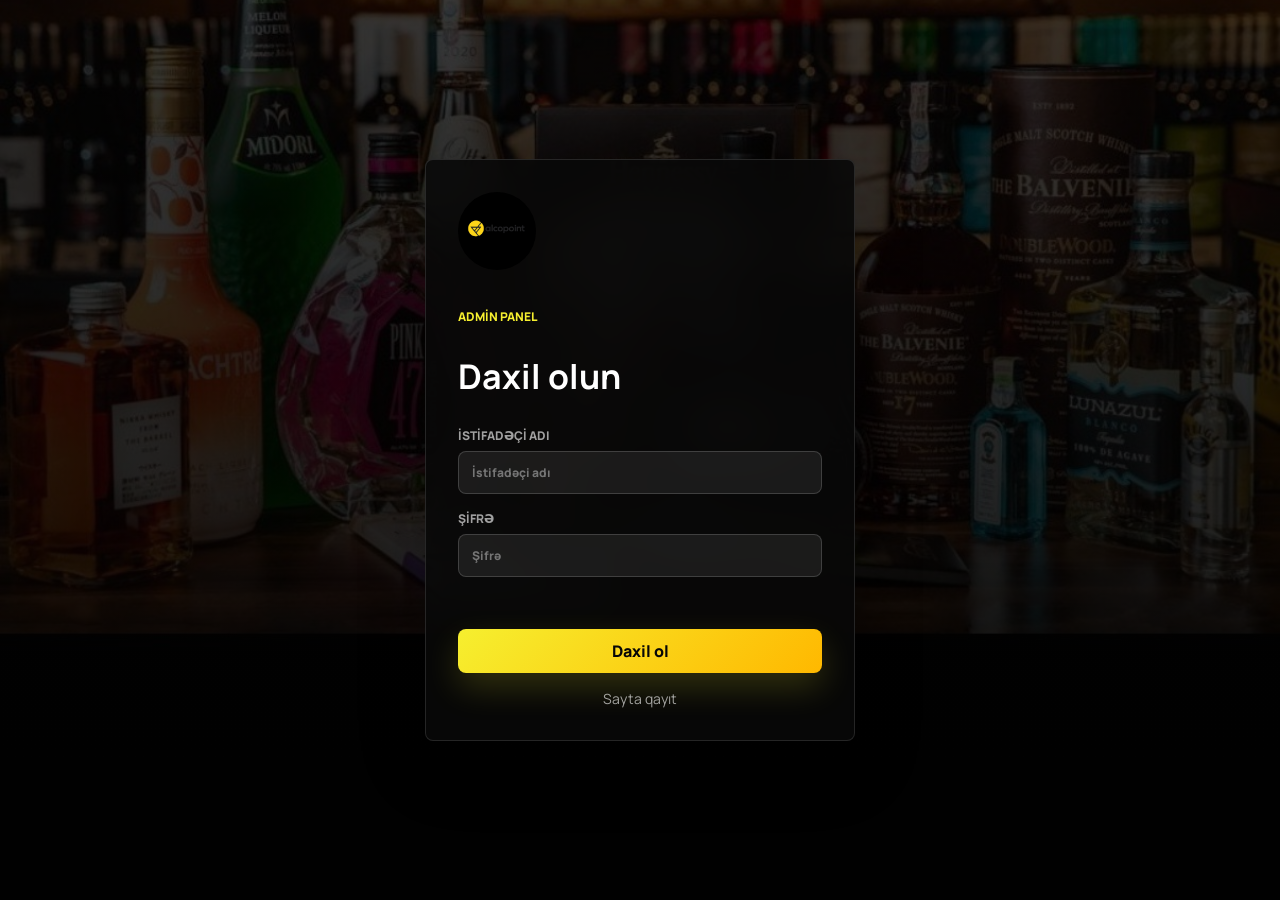
==== commit 0e349fe5: "Add files via upload" ====
--- a/admin.html
+++ b/admin.html
@@ -4,13 +4,54 @@
     <meta charset="UTF-8" />
     <meta name="viewport" content="width=device-width, initial-scale=1.0" />
     <title>AlcoPoint Admin</title>
-    <link rel="icon" href="assets/logo.jpeg" />
+    <link rel="icon" href="assets/logo-new.png" />
+    <link rel="preconnect" href="https://fonts.googleapis.com" />
+    <link rel="preconnect" href="https://fonts.gstatic.com" crossorigin />
+    <link href="https://fonts.googleapis.com/css2?family=Manrope:wght@400;500;600;700;800&display=swap" rel="stylesheet" />
+    <style>
+      /* TT Wellingtons - öz serverinizdə yerləşdirin: assets/fonts/ qovluğuna kopyalayın */
+      @font-face {
+        font-family: 'TT Wellingtons';
+        src: url('assets/fonts/TTWellingtons-Light.woff2') format('woff2'),
+             url('assets/fonts/TTWellingtons-Light.woff') format('woff');
+        font-weight: 300;
+        font-display: swap;
+      }
+      @font-face {
+        font-family: 'TT Wellingtons';
+        src: url('assets/fonts/TTWellingtons-Regular.woff2') format('woff2'),
+             url('assets/fonts/TTWellingtons-Regular.woff') format('woff');
+        font-weight: 400;
+        font-display: swap;
+      }
+      @font-face {
+        font-family: 'TT Wellingtons';
+        src: url('assets/fonts/TTWellingtons-Medium.woff2') format('woff2'),
+             url('assets/fonts/TTWellingtons-Medium.woff') format('woff');
+        font-weight: 500;
+        font-display: swap;
+      }
+      @font-face {
+        font-family: 'TT Wellingtons';
+        src: url('assets/fonts/TTWellingtons-Bold.woff2') format('woff2'),
+             url('assets/fonts/TTWellingtons-Bold.woff') format('woff');
+        font-weight: 700;
+        font-display: swap;
+      }
+      @font-face {
+        font-family: 'TT Wellingtons';
+        src: url('assets/fonts/TTWellingtons-Black.woff2') format('woff2'),
+             url('assets/fonts/TTWellingtons-Black.woff') format('woff');
+        font-weight: 900;
+        font-display: swap;
+      }
+    </style>
     <link rel="stylesheet" href="assets/styles.css" />
   </head>
   <body class="admin-body">
     <div class="admin-login" id="loginScreen">
       <form class="login-card" id="loginForm">
-        <img src="assets/logo.jpeg" alt="AlcoPoint" />
+        <img src="assets/logo-new.png" alt="AlcoPoint" />
         <p class="eyebrow">Admin panel</p>
         <h1>Daxil olun</h1>
         <label>
@@ -30,7 +71,7 @@
     <div class="admin-shell" id="adminShell" hidden>
       <aside class="admin-sidebar">
         <a class="brand admin-brand" href="index.html">
-          <img src="assets/logo.jpeg" alt="" />
+          <img src="assets/logo-new.png" alt="" />
           <span>ALCOPOINT</span>
         </a>
         <nav aria-label="Admin menyu">
--- a/assets/styles.css
+++ b/assets/styles.css
@@ -9,7 +9,7 @@
   --text-muted: rgba(255, 255, 255, 0.68);
   --shadow: 0 24px 70px rgba(0, 0, 0, 0.18);
   font-family:
-    Inter, ui-sans-serif, system-ui, -apple-system, BlinkMacSystemFont, "Segoe UI",
+    "TT Wellingtons", Manrope, Inter, ui-sans-serif, system-ui, -apple-system, BlinkMacSystemFont, "Segoe UI",
     Arial, sans-serif;
 }
 
@@ -1503,7 +1503,7 @@
 
 
 /* === AlcoPoint multilingual + light/dark modern UI === */
-:root { --font-main: "Manrope", Inter, ui-sans-serif, system-ui, -apple-system, BlinkMacSystemFont, "Segoe UI", Arial, sans-serif; --font-display: "Playfair Display", Georgia, serif; }
+:root { --font-main: "TT Wellingtons", "Manrope", Inter, ui-sans-serif, system-ui, -apple-system, BlinkMacSystemFont, "Segoe UI", Arial, sans-serif; --font-display: "Playfair Display", Georgia, serif; }
 body, input, button, textarea, select { font-family: var(--font-main); }
 .hero h1, .section-heading h2, .contact-band h2, .admin-heading h1 { font-family: var(--font-display); letter-spacing: .02em; }
 .utility-switcher, .mobile-tools { display: flex; align-items: center; gap: 8px; }
@@ -2059,62 +2059,6 @@
   color: #080808 !important;
 }
 
-/* Wolt floating icon exactly as uploaded */
-.floating-wolt {
-  position: fixed !important;
-  right: max(18px, env(safe-area-inset-right)) !important;
-  bottom: max(18px, env(safe-area-inset-bottom)) !important;
-  z-index: 99999 !important;
-  width: 68px !important;
-  height: 68px !important;
-  min-height: 0 !important;
-  padding: 0 !important;
-  display: inline-flex !important;
-  align-items: center !important;
-  justify-content: center !important;
-  border-radius: 20px !important;
-  overflow: hidden !important;
-  background: transparent !important;
-  border: 0 !important;
-  box-shadow: 0 18px 42px rgba(0, 157, 224, .34), 0 8px 22px rgba(0,0,0,.24) !important;
-  transition: transform .2s ease, box-shadow .2s ease !important;
-}
-.floating-wolt:hover {
-  transform: translateY(-4px) scale(1.06) !important;
-  box-shadow: 0 22px 52px rgba(0, 157, 224, .44), 0 10px 28px rgba(0,0,0,.28) !important;
-}
-.floating-wolt-icon {
-  width: 100% !important;
-  height: 100% !important;
-  border-radius: inherit !important;
-  display: block !important;
-  background: transparent !important;
-  overflow: hidden !important;
-  box-shadow: none !important;
-}
-.floating-wolt-icon img {
-  width: 100% !important;
-  height: 100% !important;
-  display: block !important;
-  object-fit: cover !important;
-}
-.floating-wolt-text {
-  position: absolute !important;
-  width: 1px !important;
-  height: 1px !important;
-  overflow: hidden !important;
-  clip: rect(0, 0, 0, 0) !important;
-  white-space: nowrap !important;
-}
-@media (max-width: 640px) {
-  .floating-wolt {
-    width: 58px !important;
-    height: 58px !important;
-    right: max(14px, env(safe-area-inset-right)) !important;
-    bottom: max(14px, env(safe-area-inset-bottom)) !important;
-    border-radius: 17px !important;
-  }
-}
 
 /* === FINAL VISUAL REPAIR: feature cards, theme contrast and mobile polish === */
 body.theme-light {
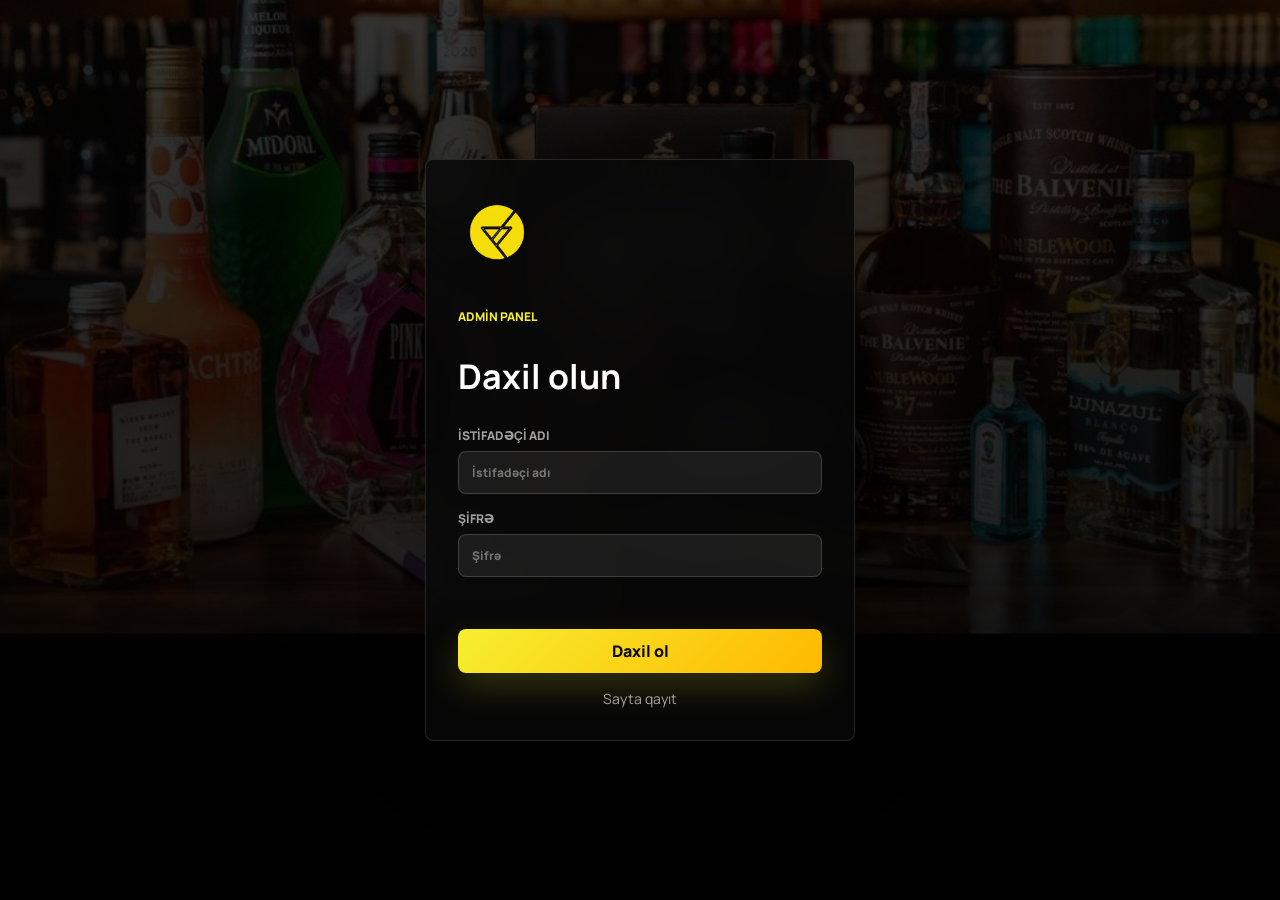
==== commit d765ba13: "Add files via upload" ====
--- a/admin.html
+++ b/admin.html
@@ -4,7 +4,7 @@
     <meta charset="UTF-8" />
     <meta name="viewport" content="width=device-width, initial-scale=1.0" />
     <title>AlcoPoint Admin</title>
-    <link rel="icon" href="assets/logo-new.png" />
+    <link rel="icon" href="assets/logo-transparent.png" />
     <link rel="preconnect" href="https://fonts.googleapis.com" />
     <link rel="preconnect" href="https://fonts.gstatic.com" crossorigin />
     <link href="https://fonts.googleapis.com/css2?family=Manrope:wght@400;500;600;700;800&display=swap" rel="stylesheet" />
@@ -51,7 +51,7 @@
   <body class="admin-body">
     <div class="admin-login" id="loginScreen">
       <form class="login-card" id="loginForm">
-        <img src="assets/logo-new.png" alt="AlcoPoint" />
+        <img src="assets/logo-transparent.png" alt="AlcoPoint" />
         <p class="eyebrow">Admin panel</p>
         <h1>Daxil olun</h1>
         <label>
@@ -71,8 +71,8 @@
     <div class="admin-shell" id="adminShell" hidden>
       <aside class="admin-sidebar">
         <a class="brand admin-brand" href="index.html">
-          <img src="assets/logo-new.png" alt="" />
-          <span>ALCOPOINT</span>
+          <img src="assets/logo-transparent.png" alt="" />
+          <span>alcopoint</span>
         </a>
         <nav aria-label="Admin menyu">
           <a href="#dashboard" data-admin-link>Dashboard</a>
--- a/assets/styles.css
+++ b/assets/styles.css
@@ -81,7 +81,7 @@
   display: inline-flex;
   align-items: center;
   gap: 10px;
-  font-weight: 900;
+  font-weight: 400;
   letter-spacing: 0;
 }
 
@@ -89,8 +89,9 @@
 .footer-brand img {
   width: 42px;
   height: 42px;
-  border-radius: 50%;
-  object-fit: cover;
+  border-radius: 0;
+  object-fit: contain;
+  background: transparent;
 }
 
 .desktop-nav,
@@ -1186,8 +1187,11 @@
 
 /* Updates: larger header text, gallery video support, admin users */
 .brand span {
-  font-size: clamp(24px, 2.2vw, 36px);
-  letter-spacing: -0.03em;
+  font-size: clamp(18px, 1.8vw, 26px);
+  letter-spacing: 0.06em;
+  font-weight: 300;
+  text-transform: lowercase;
+  font-family: "TT Wellingtons", "Manrope", Inter, sans-serif;
 }
 
 .desktop-nav a {
@@ -2266,3 +2270,96 @@
     bottom: max(12px, env(safe-area-inset-bottom)) !important;
   }
 }
+
+/* === BRAND TEXT: lowercase, thin weight like logo reference === */
+.brand span,
+.footer-brand span {
+  font-size: clamp(18px, 1.8vw, 26px) !important;
+  font-weight: 300 !important;
+  letter-spacing: 0.06em !important;
+  text-transform: lowercase !important;
+  font-family: "TT Wellingtons", "Manrope", Inter, sans-serif !important;
+}
+.brand img,
+.footer-brand img {
+  border-radius: 0 !important;
+  object-fit: contain !important;
+  background: transparent !important;
+}
+
+/* === WOLT STICKER: proper square with rounded corners === */
+.floating-wolt {
+  position: fixed !important;
+  right: max(18px, env(safe-area-inset-right)) !important;
+  bottom: max(22px, env(safe-area-inset-bottom)) !important;
+  z-index: 99999 !important;
+  width: 70px !important;
+  height: 70px !important;
+  padding: 0 !important;
+  border-radius: 18px !important;
+  overflow: hidden !important;
+  background: transparent !important;
+  border: 0 !important;
+  box-shadow: 0 8px 28px rgba(0,157,224,.40), 0 3px 10px rgba(0,0,0,.20) !important;
+  transition: transform .18s ease, box-shadow .18s ease !important;
+  display: block !important;
+}
+.floating-wolt:hover {
+  transform: translateY(-3px) scale(1.07) !important;
+  box-shadow: 0 14px 36px rgba(0,157,224,.50), 0 5px 14px rgba(0,0,0,.24) !important;
+}
+.floating-wolt-icon {
+  width: 100% !important;
+  height: 100% !important;
+  display: block !important;
+  background: transparent !important;
+  border-radius: 0 !important;
+  box-shadow: none !important;
+  overflow: hidden !important;
+}
+.floating-wolt-icon img {
+  width: 100% !important;
+  height: 100% !important;
+  display: block !important;
+  object-fit: cover !important;
+  border-radius: 0 !important;
+}
+.floating-wolt-text {
+  display: none !important;
+}
+@media (max-width: 560px) {
+  .floating-wolt {
+    width: 58px !important;
+    height: 58px !important;
+    border-radius: 15px !important;
+    right: max(12px, env(safe-area-inset-right)) !important;
+    bottom: max(14px, env(safe-area-inset-bottom)) !important;
+  }
+}
+
+/* === HERO H1 + BRAND FINAL OVERRIDES === */
+.hero h1 {
+  text-transform: lowercase !important;
+  font-weight: 900 !important;
+  letter-spacing: -0.02em !important;
+}
+.hero h1 span {
+  color: var(--yellow) !important;
+}
+.brand span,
+.footer-brand span,
+.age-panel .brand span {
+  font-size: clamp(18px, 1.8vw, 26px) !important;
+  font-weight: 300 !important;
+  letter-spacing: 0.06em !important;
+  text-transform: lowercase !important;
+  font-family: "TT Wellingtons", "Manrope", Inter, sans-serif !important;
+}
+.brand img,
+.footer-brand img {
+  border-radius: 0 !important;
+  object-fit: contain !important;
+  background: transparent !important;
+  width: 44px !important;
+  height: 44px !important;
+}
